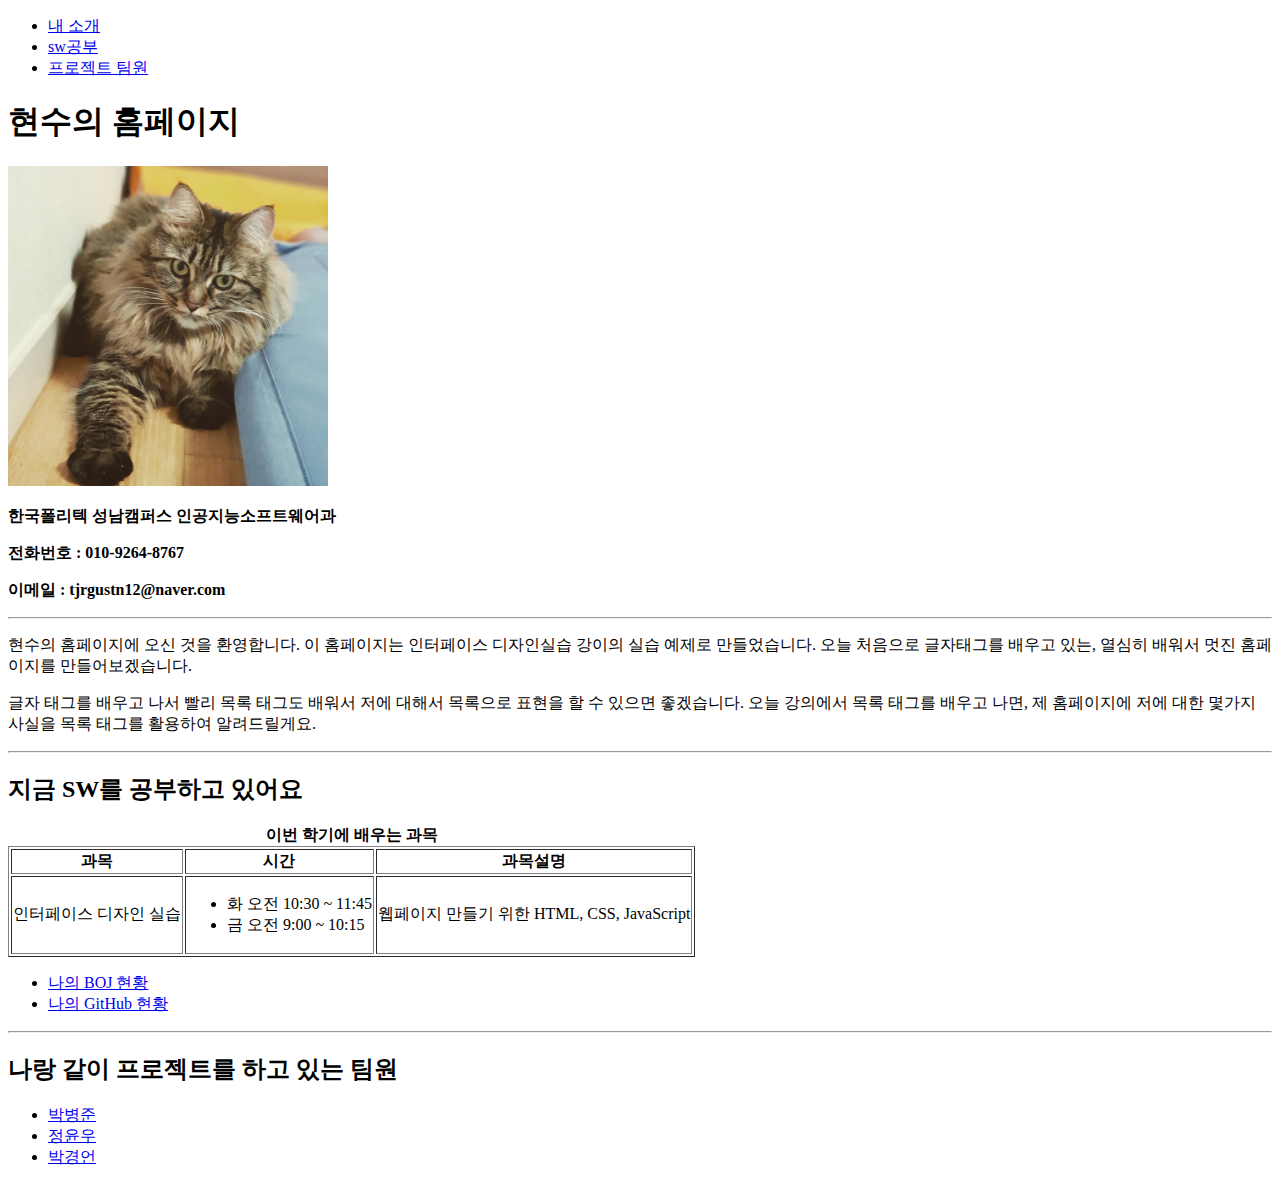
==== index.html @ 0aeead58 "Add files via upload" ====
<!DOCTYPE html>
<html lang="en">

<head>
    <meta charset="UTF-8">
    <meta name="viewport" content="width=device-width, initial-scale=1.0">
    <title>Document</title>
</head>

<body>
    <header>
        <nav>
            <ul>
                <li><a href="#intro">내 소개</a></li>
                <li><a href="#study">sw공부</a></li>
                <li><a href="#project">프로젝트 팀원</a></li>
            </ul>
        </nav>
    </header>
    <div id="intro">

        <h1>현수의 홈페이지</h1>
        <a><img src="image/Curi_01.jpg" width="320"></a>
        <p><b>한국폴리텍 성남캠퍼스 인공지능소프트웨어과</b></p>
        <p><b>전화번호 : 010-9264-8767</b></p>
        <p><b>이메일 : tjrgustn12@naver.com</b></p>
        <hr>
        <p>현수의 홈페이지에 오신 것을 환영합니다.
            이 홈페이지는 인터페이스 디자인실습 강이의 실습 예제로 만들었습니다.
            오늘 처음으로 글자태그를 배우고 있는, 열심히 배워서 멋진 홈페이지를 만들어보겠습니다.</p>
        <p>글자 태그를 배우고 나서 빨리 목록 태그도 배워서 저에 대해서 목록으로 표현을 할 수 있으면 좋겠습니다.
            오늘 강의에서 목록 태그를 배우고 나면, 제 홈페이지에 저에 대한 몇가지 사실을 목록 태그를 활용하여 알려드릴게요.</p>
    </div>
    <hr>
    <div id="study">
        <h2>지금 SW를 공부하고 있어요</h2>
        <table border="1">
            <caption><b>이번 학기에 배우는 과목</b></caption>
            <tr>
                <th>과목</th>
                <th>시간</th>
                <th>과목설명</th>
            </tr>
            <tr>
                <td>인터페이스 디자인 실습</td>
                <td>
                    <ul>
                        <li>화 오전 10:30 ~ 11:45</li>
                        <li>금 오전 9:00 ~ 10:15</li>
                    </ul>
                </td>
                <td>웹페이지 만들기 위한 HTML, CSS, JavaScript</td>
            </tr>
        </table>
        <ul>
            <li><a href="https://www.acmicpc.net/user/tjrgusrn12">나의 BOJ 현황</a></li>
            <li><a href="https://github.com/D24gustn">나의 GitHub 현황</a></li>
        </ul>
    </div>
    <hr>
    <div id="project">
        <h2>나랑 같이 프로젝트를 하고 있는 팀원</h2>
        <ul>
            <li><a href="https://github.com/parkbj050508">박병준</a></li>
            <li><a href="https://github.com/JungYoonWu">정윤우</a></li>
            <li><a href="https://github.com/andwave">박경언</a></li>
        </ul>
    </div>
</body>

</html>
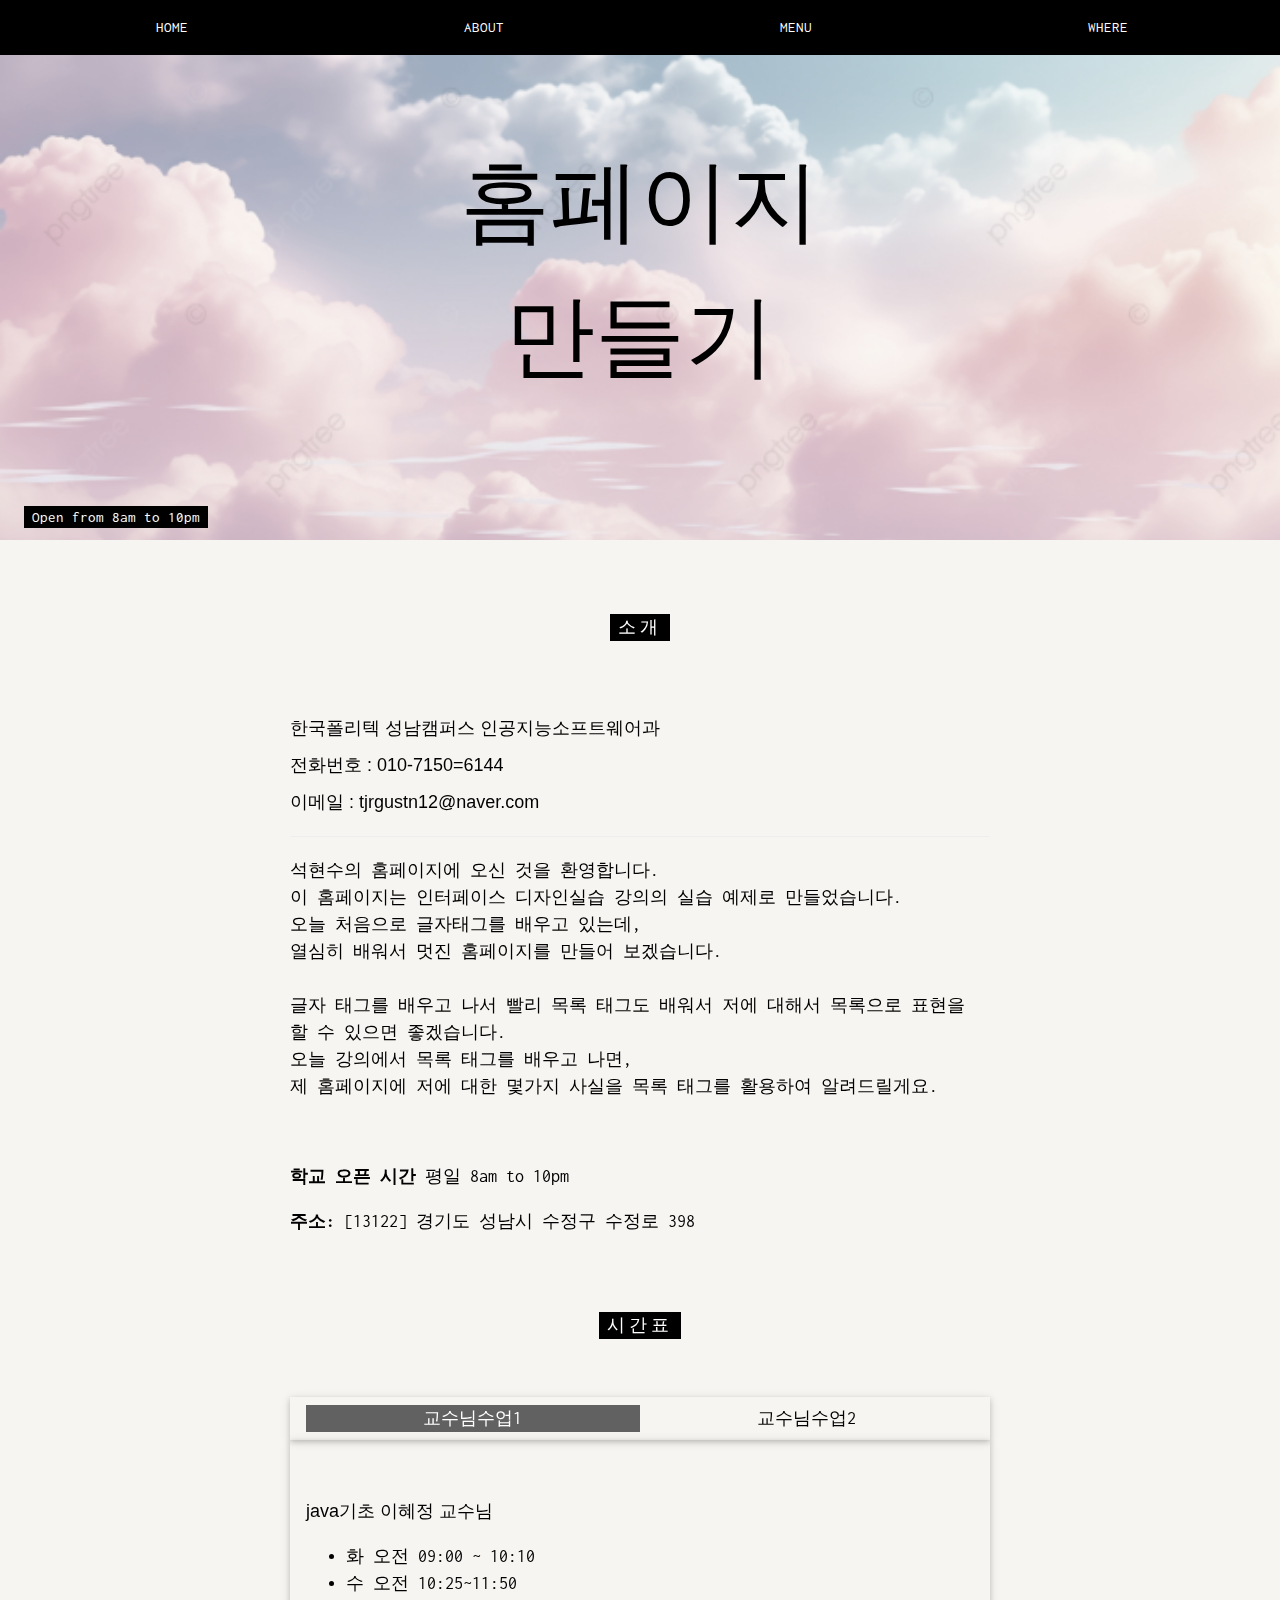
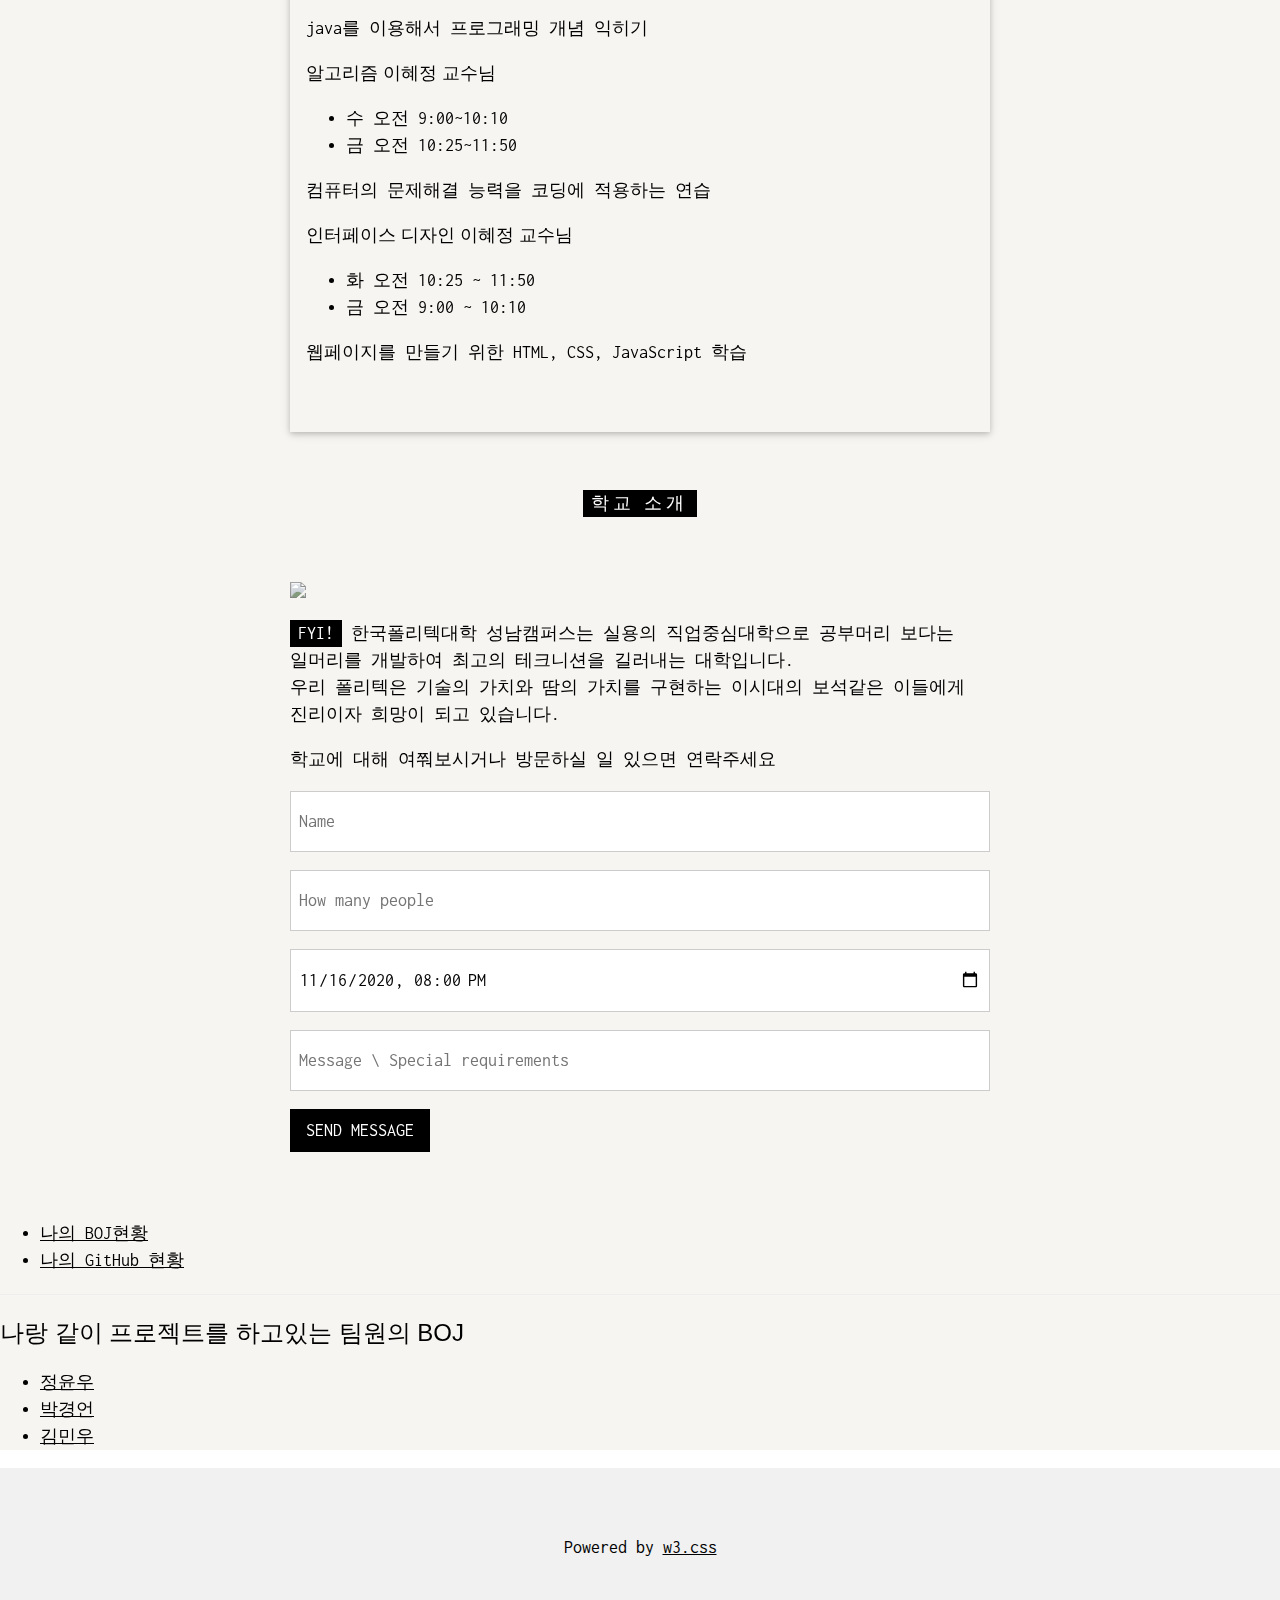
==== commit c9c55a82: "Update index.html" ====
--- a/index.html
+++ b/index.html
@@ -1,71 +1,247 @@
 <!DOCTYPE html>
-<html lang="en">
-
+<html>
 <head>
-    <meta charset="UTF-8">
-    <meta name="viewport" content="width=device-width, initial-scale=1.0">
-    <title>Document</title>
+<title>W3.CSS Template</title>
+<meta charset="UTF-8">
+<meta name="viewport" content="width=device-width, initial-scale=1">
+<link rel="stylesheet" href="https://www.w3schools.com/w3css/4/w3.css">
+<link rel="stylesheet" href="https://fonts.googleapis.com/css?family=Inconsolata">
+<link rel="stylesheet" href="homepage01.css">
+<style>
+body, html {
+  height: 100%;
+  font-family: "Inconsolata", sans-serif;
+}
+
+.bgimg {
+  background-position: center;
+  background-size: cover;
+  background-image: url("image03.png");
+  min-height: 60%;
+}
+
+.menu {
+  display: none;
+}
+</style>
 </head>
-
 <body>
-    <header>
-        <nav>
-            <ul>
-                <li><a href="#intro">내 소개</a></li>
-                <li><a href="#study">sw공부</a></li>
-                <li><a href="#project">프로젝트 팀원</a></li>
-            </ul>
-        </nav>
-    </header>
-    <div id="intro">
-
-        <h1>현수의 홈페이지</h1>
-        <a><img src="image/Curi_01.jpg" width="320"></a>
-        <p><b>한국폴리텍 성남캠퍼스 인공지능소프트웨어과</b></p>
-        <p><b>전화번호 : 010-9264-8767</b></p>
-        <p><b>이메일 : tjrgustn12@naver.com</b></p>
-        <hr>
-        <p>현수의 홈페이지에 오신 것을 환영합니다.
-            이 홈페이지는 인터페이스 디자인실습 강이의 실습 예제로 만들었습니다.
-            오늘 처음으로 글자태그를 배우고 있는, 열심히 배워서 멋진 홈페이지를 만들어보겠습니다.</p>
-        <p>글자 태그를 배우고 나서 빨리 목록 태그도 배워서 저에 대해서 목록으로 표현을 할 수 있으면 좋겠습니다.
-            오늘 강의에서 목록 태그를 배우고 나면, 제 홈페이지에 저에 대한 몇가지 사실을 목록 태그를 활용하여 알려드릴게요.</p>
-    </div>
+
+<!-- Links (sit on top) -->
+<div class="w3-top">
+  <div class="w3-row w3-padding w3-black">
+    <div class="w3-col s3">
+      <a href="#" class="w3-button w3-block w3-black">HOME</a>
+    </div>
+    <div class="w3-col s3">
+      <a href="#about" class="w3-button w3-block w3-black">ABOUT</a>
+    </div>
+    <div class="w3-col s3">
+      <a href="#menu" class="w3-button w3-block w3-black">MENU</a>
+    </div>
+    <div class="w3-col s3">
+      <a href="#where" class="w3-button w3-block w3-black">WHERE</a>
+    </div>
+  </div>
+</div>
+
+<!-- Header with image -->
+<header class="bgimg w3-display-container w3-grayscale-min" id="home">
+  <div class="w3-display-bottomleft w3-center w3-padding-large w3-hide-small">
+    <span class="w3-tag">Open from 8am to 10pm</span>
+  </div>
+  <div class="w3-display-middle w3-center">
+    <span class="w3-text-black" style="font-size:90px">홈페이지<br>만들기</span>
+  </div>
+  <div class="w3-display-bottomright w3-center w3-padding-large">
+  </div>
+</header>
+
+<!-- Add a background color and large text to the whole page -->
+<div class="w3-sand w3-grayscale w3-large">
+
+<!-- About Container -->
+<div class="w3-container" id="about">
+  <div class="w3-content" style="max-width:700px">
+    <h5 class="w3-center w3-padding-64"><span class="w3-tag w3-wide">소개
+    </span></h5>
+    <h5>
+        한국폴리텍 성남캠퍼스 인공지능소프트웨어과
+    </h5>
+    <h5>
+        전화번호 : 010-7150=6144
+    </h5>
+    <h5>
+        이메일 : tjrgustn12@naver.com
+    </h5>
     <hr>
-    <div id="study">
-        <h2>지금 SW를 공부하고 있어요</h2>
-        <table border="1">
-            <caption><b>이번 학기에 배우는 과목</b></caption>
-            <tr>
-                <th>과목</th>
-                <th>시간</th>
-                <th>과목설명</th>
-            </tr>
-            <tr>
-                <td>인터페이스 디자인 실습</td>
-                <td>
-                    <ul>
-                        <li>화 오전 10:30 ~ 11:45</li>
-                        <li>금 오전 9:00 ~ 10:15</li>
-                    </ul>
-                </td>
-                <td>웹페이지 만들기 위한 HTML, CSS, JavaScript</td>
-            </tr>
-        </table>
-        <ul>
-            <li><a href="https://www.acmicpc.net/user/tjrgusrn12">나의 BOJ 현황</a></li>
-            <li><a href="https://github.com/D24gustn">나의 GitHub 현황</a></li>
-        </ul>
-    </div>
+    <p>
+
+        석현수의 홈페이지에 오신 것을 환영합니다. <br>이 홈페이지는 인터페이스 디자인실습 강의의 실습 예제로 만들었습니다.
+        <br>오늘 처음으로 글자태그를 배우고 있는데, <br>열심히 배워서 멋진 홈페이지를 만들어 보겠습니다.<br>
+        <br>
+
+        글자 태그를 배우고 나서 빨리 목록 태그도 배워서 저에 대해서 목록으로 표현을 할 수 있으면 좋겠습니다. <br>
+        오늘 강의에서 목록 태그를 배우고 나면,<br> 제 홈페이지에 저에 대한 몇가지 사실을 목록 태그를 활용하여 알려드릴게요.
+    </p>
+    <img style="width:100%;max-width:1000px" class="w3-margin-top">
+    <p><strong>학교 오픈 시간</strong> 평일 8am to 10pm  </p>
+    <p><strong>주소:</strong> [13122] 경기도 성남시 수정구 수정로 398</p>
+  </div>
+</div>
+
+<!-- Menu Container -->
+<div class="w3-container" id="menu">
+  <div class="w3-content" style="max-width:700px">
+ 
+    <h5 class="w3-center w3-padding-48"><span class="w3-tag w3-wide">시간표</span></h5>
+  
+    <div class="w3-row w3-center w3-card w3-padding">
+      <a href="javascript:void(0)" onclick="openMenu(event, 'Eat');" id="myLink">
+        <div class="w3-col s6 tablink">교수님수업1</div>
+      </a>
+      <a href="javascript:void(0)" onclick="openMenu(event, 'Drinks');">
+        <div class="w3-col s6 tablink">교수님수업2</div>
+      </a>
+    </div>
+
+    <div id="Eat" class="w3-container menu w3-padding-48 w3-card">
+      <h5>java기초 이혜정 교수님</h5>
+      <ul>
+        <li> 화 오전 09:00 ~ 10:10</li>
+        <li> 수 오전 10:25~11:50</li>
+    </ul>
+        java를 이용해서 프로그래밍 개념 익히기
+    </td>
+    <p>
+
+      <h5>알고리즘 이혜정 교수님</h5>
+      <ul>
+        <li>수 오전 9:00~10:10</li>
+        <li>금 오전 10:25~11:50</li>
+    </ul>
+        컴퓨터의 문제해결 능력을 코딩에 적용하는 연습
+    </td>
+
+    <p>
+    
+      <h5>인터페이스 디자인 이혜정 교수님</h5>
+      <ul>
+                            <li>화 오전 10:25 ~ 11:50</li>
+                            <li>금 오전 9:00 ~ 10:10</li>
+                        </ul>
+                        
+                        웹페이지를 만들기 위한 HTML, CSS, JavaScript 학습
+                    </td>
+                    <p>
+    
+    </div>
+
+    <div id="Drinks" class="w3-container menu w3-padding-48 w3-card">
+      <h5>기초통계 이효재 교수님</h5>
+      <ul>
+        <li>월 오전 9:00~11:50</li>
+    </ul>
+    <td>R 프로그래밍을 통한 기본 통계 학습</td>
+    <p>
+      <h5>발명과창업 이효재 교수님</h5>
+      <ul>
+        <li>수 오후 12:50~2:40</li>
+    </ul>
+    <td>ICT맨토링과 프로젝트 통한 수업</td>
+    <p>
+
+      <h5>데이터베이스 팽성권 교수님</h5>
+      <ul>
+        <li>화 오후12:50~3:40</li>
+    </ul>
+    <td>oracle 프로그램을 통해 데이터베이스 학습</td>
+    <p>
+    
+      <h5>컴퓨터구조(+운영체제) 김형오 교수님</h5>
+      <ul>
+        <li>목 오전9:00~11:50</li>
+    </ul>
+    <td>컴퓨터 구조의 학습과 운영체제 학습</td>
+    <p>
+      <h5>산업안전관리(정보보안) 이현순 교수님</h5>
+      <ul>
+        <li>목 오후12:50~2:40</li>
+    </ul>
+    <td>정보보안에 관련한 전반적인 내용 학습</td>
+    <p>
+
+    <h5>교양 영어</h5>
+    <ul>
+         <li>수 오후2:50~4:40</li>
+         </ul>
+         <td>영어표현법</td>
+
+</div> 
+  </div>
+</div>
+
+<!-- Contact/Area Container -->
+<div class="w3-container" id="where" style="padding-bottom:32px;">
+  <div class="w3-content" style="max-width:700px">
+    <h5 class="w3-center w3-padding-48"><span class="w3-tag w3-wide">학교 소개 </span></h5>
+    <img src="image.png" class="w3-image" style="width:100%">
+    <p><span class="w3-tag">FYI!</span> 한국폴리텍대학 성남캠퍼스는 실용의 직업중심대학으로 공부머리 보다는 <br>일머리를 개발하여 최고의 테크니션을 길러내는 대학입니다. <br>
+         우리 폴리텍은 기술의 가치와 땀의 가치를 구현하는 이시대의 보석같은 이들에게 진리이자 희망이 되고 있습니다.</p>
+    <p>학교에 대해 여쭤보시거나 방문하실 일 있으면 연락주세요</p>
+    <form action="/action_page.php" target="_blank">
+      <p><input class="w3-input w3-padding-16 w3-border" type="text" placeholder="Name" required name="Name"></p>
+      <p><input class="w3-input w3-padding-16 w3-border" type="number" placeholder="How many people" required name="People"></p>
+      <p><input class="w3-input w3-padding-16 w3-border" type="datetime-local" placeholder="Date and time" required name="date" value="2020-11-16T20:00"></p>
+      <p><input class="w3-input w3-padding-16 w3-border" type="text" placeholder="Message \ Special requirements" required name="Message"></p>
+      <p><button class="w3-button w3-black" type="submit">SEND MESSAGE</button></p>
+    </form>
+  </div>
+</div>
+
+<div id="project">
+    <ul>
+        <li><a href="https://www.acmicpc.net/group/workbook/19274" target="_blank" title="나의 BOJ현황">
+            나의 BOJ현황</a></li>
+        <li><a href="https://github.com/D24gustn/D24gustn.github.io" target="_blank" title="나의 GitHub현황">나의 GitHub 현황</a></li>
+    </ul>
+
     <hr>
-    <div id="project">
-        <h2>나랑 같이 프로젝트를 하고 있는 팀원</h2>
-        <ul>
-            <li><a href="https://github.com/parkbj050508">박병준</a></li>
-            <li><a href="https://github.com/JungYoonWu">정윤우</a></li>
-            <li><a href="https://github.com/andwave">박경언</a></li>
-        </ul>
-    </div>
+
+    <h3>나랑 같이 프로젝트를 하고있는 팀원의 BOJ</h3>
+    <ul>
+        <li><a href="https://www.acmicpc.net/user/ch830ok" target="_blank" title="팀원의 BOJ현황">정윤우</a></li>
+        <li><a href="https://www.acmicpc.net/user/andwave" target="_blank" title="팀원의 BOJ현황">박경언</a></li>
+        <li><a href="https://www.acmicpc.net/user/alsdn9145" target="_blank" title="팀원의 BOJ현황">김민우</a></li>
+    </ul>
+</div>
+
+<!-- End page content -->
+</div>
+
+<!-- Footer -->
+<footer class="w3-center w3-light-grey w3-padding-48 w3-large">
+  <p>Powered by <a href="https://www.w3schools.com/w3css/default.asp" title="W3.CSS" target="_blank" class="w3-hover-text-green">w3.css</a></p>
+</footer>
+
+
+<script>
+// Tabbed Menu
+function openMenu(evt, menuName) {
+  var i, x, tablinks;
+  x = document.getElementsByClassName("menu");
+  for (i = 0; i < x.length; i++) {
+    x[i].style.display = "none";
+  }
+  tablinks = document.getElementsByClassName("tablink");
+  for (i = 0; i < x.length; i++) {
+    tablinks[i].className = tablinks[i].className.replace(" w3-dark-grey", "");
+  }
+  document.getElementById(menuName).style.display = "block";
+  evt.currentTarget.firstElementChild.className += " w3-dark-grey";
+}
+document.getElementById("myLink").click();
+</script>
+
 </body>
-
-</html>+</html>
--- a/homepage01.css
+++ b/homepage01.css
@@ -0,0 +1,155 @@
+@media screen and (min-width:960px){
+    .container{
+        display: grid;
+        background-color: lightblue;
+        grid-template-columns:auto auto auto;
+        grid-template-rows: 10% 10% auto;
+        
+        grid-template-areas: 
+        "header header header"
+        "nav nav nav"
+        "intro study project";
+    }
+    header{
+        text-align: center;
+        grid-area: header;
+    }
+    nav{
+        text-align: center;
+        grid-area: nav;
+
+    }
+    .anchor{
+        display: inline-block;
+    }
+    
+    #intro{
+        grid-area: intro;
+        grid-column-start: 1;
+        grid-column-end: 2;
+    }
+    
+    #study{
+        grid-area:study;
+        grid-column-start: 2;
+        grid-column-end: 3;
+    }
+    
+    #project{
+        grid-area: project;
+        grid-column-start: 3;
+        grid-column-end: 4;
+    }
+    section{
+        display: grid;
+    }
+}
+
+/*tablet screen*/
+@media screen and (min-width:641px) and (max-width:959px){
+    .container{
+        display: grid;
+        background-color: ghostwhite;
+        grid-template-columns:auto auto;
+        grid-template-rows: 10% 10% 30% auto;
+        text-align: center;
+        grid-template-areas: 
+        "header header "
+        "nav nav "
+        "intro intro "
+        "study project";
+    }
+    header{
+        text-align: center;
+        
+        grid-area: header;
+    }
+    nav{
+        text-align: center;
+        
+        grid-area: nav;
+
+    }
+    .anchor{
+        display: inline-block;
+    }
+    
+    #intro{
+        grid-area: intro;
+        grid-column-start: 1;
+        grid-column-end: 3;
+        grid-row-start: 3;
+        grid-row-end: 4;
+    }
+    
+    #study{
+        grid-area:study;
+        grid-column-start: 1;
+        grid-column-end: 2;
+        grid-row-start: 4;
+        grid-row-end: 5;
+    }
+    
+    #project{
+        grid-area: project;
+        grid-column-start: 2;
+        grid-column-end: 3;
+        grid-row-start: 4;
+        grid-row-end: 5;
+    }
+    section{
+        display: grid;
+    }
+}
+
+/*phone screen*/
+@media screen and (max-width:640px){
+    .container{
+        display: grid;
+        background-color: rgb(238, 180, 56);
+        grid-template-columns:auto;
+        grid-template-rows: 10% 10% 30% 40% 10%;
+        text-align: center;
+        grid-template-areas: 
+        "header"
+        "nav"
+        "intro"
+        "study"
+        "project";
+    }
+    header{
+        text-align: center;
+        
+        grid-area: header;
+    }
+    nav{
+        text-align: center;
+        
+        grid-area: nav;
+
+    }
+    .anchor{
+        display: inline-block;
+    }
+    
+    #intro{
+        grid-area: intro;
+        grid-row-start: 3;
+        grid-row-end: 4;
+    }
+    
+    #study{
+        grid-area:study;
+        grid-row-start: 4;
+        grid-row-end: 5;
+    }
+    
+    #project{
+        grid-area: project;
+        grid-row-start: 5;
+        grid-row-end: 6;
+    }
+    section{
+        display: grid;
+    }
+}
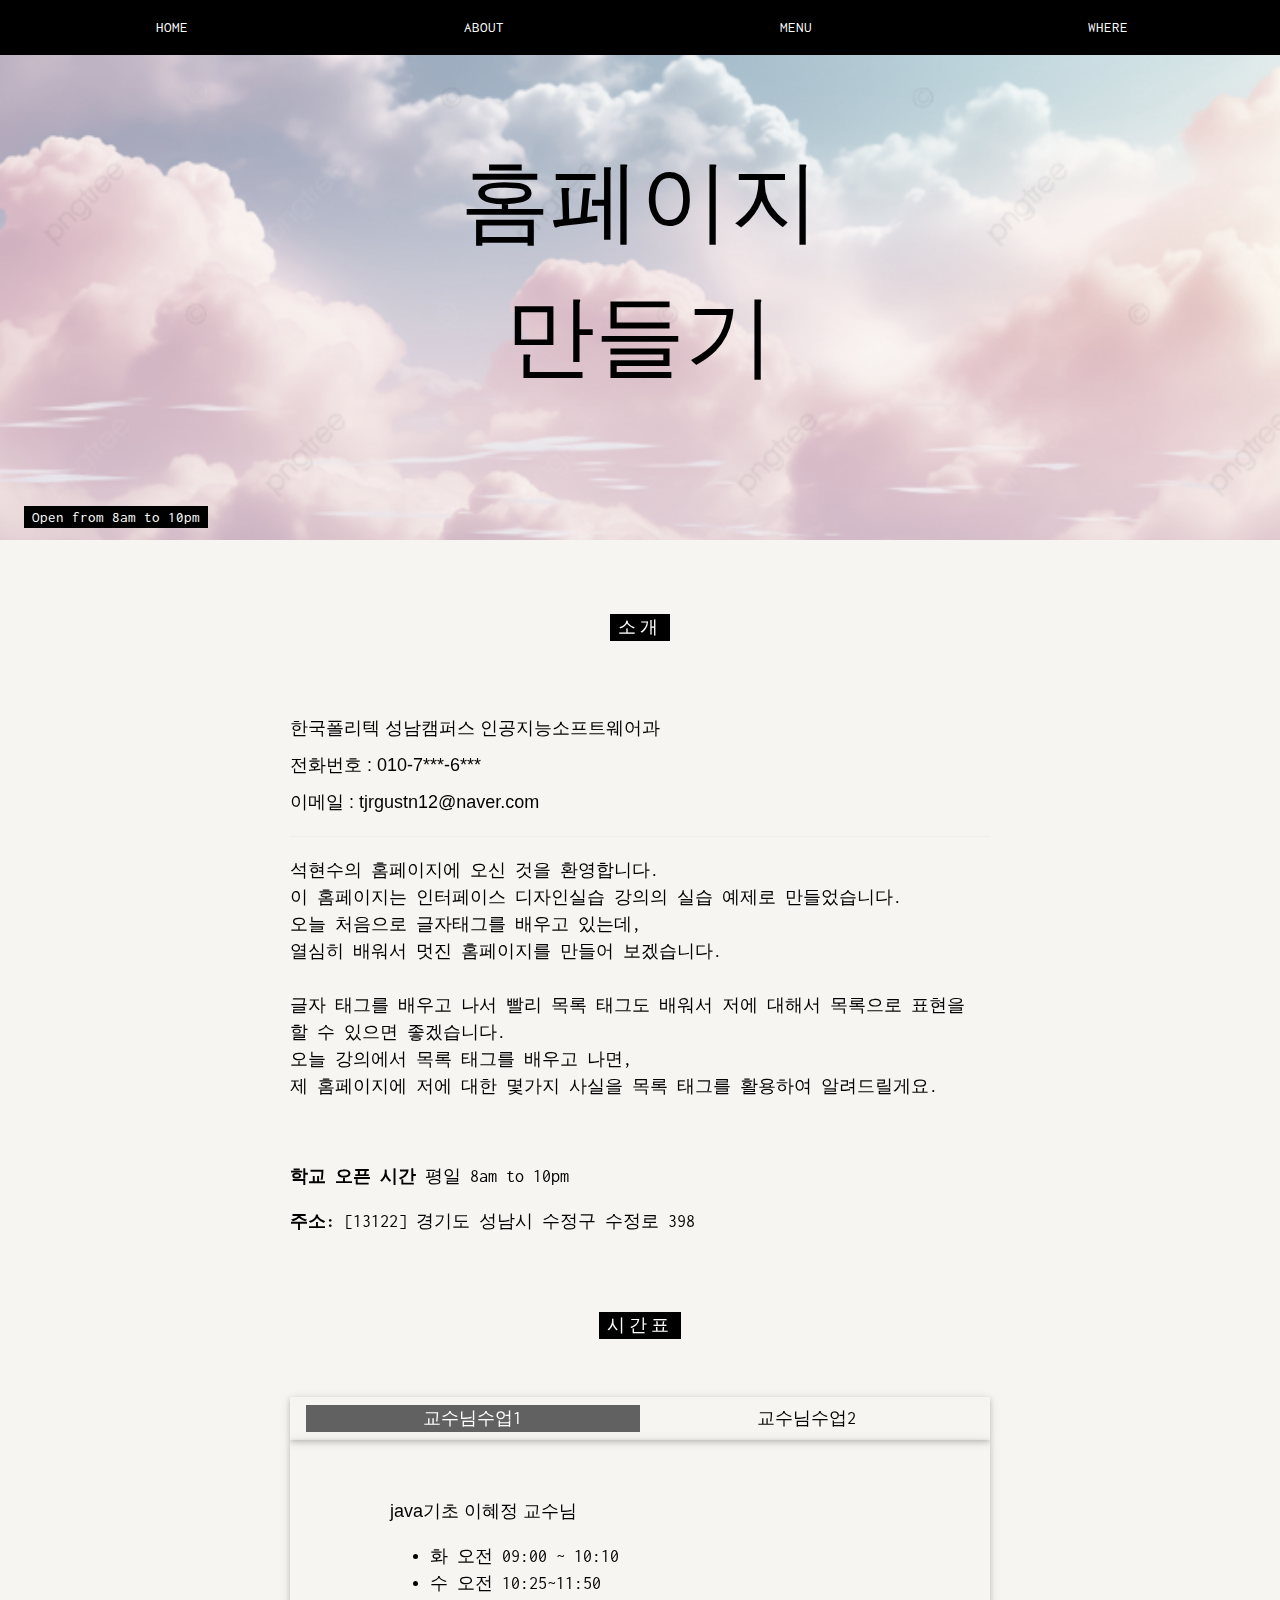
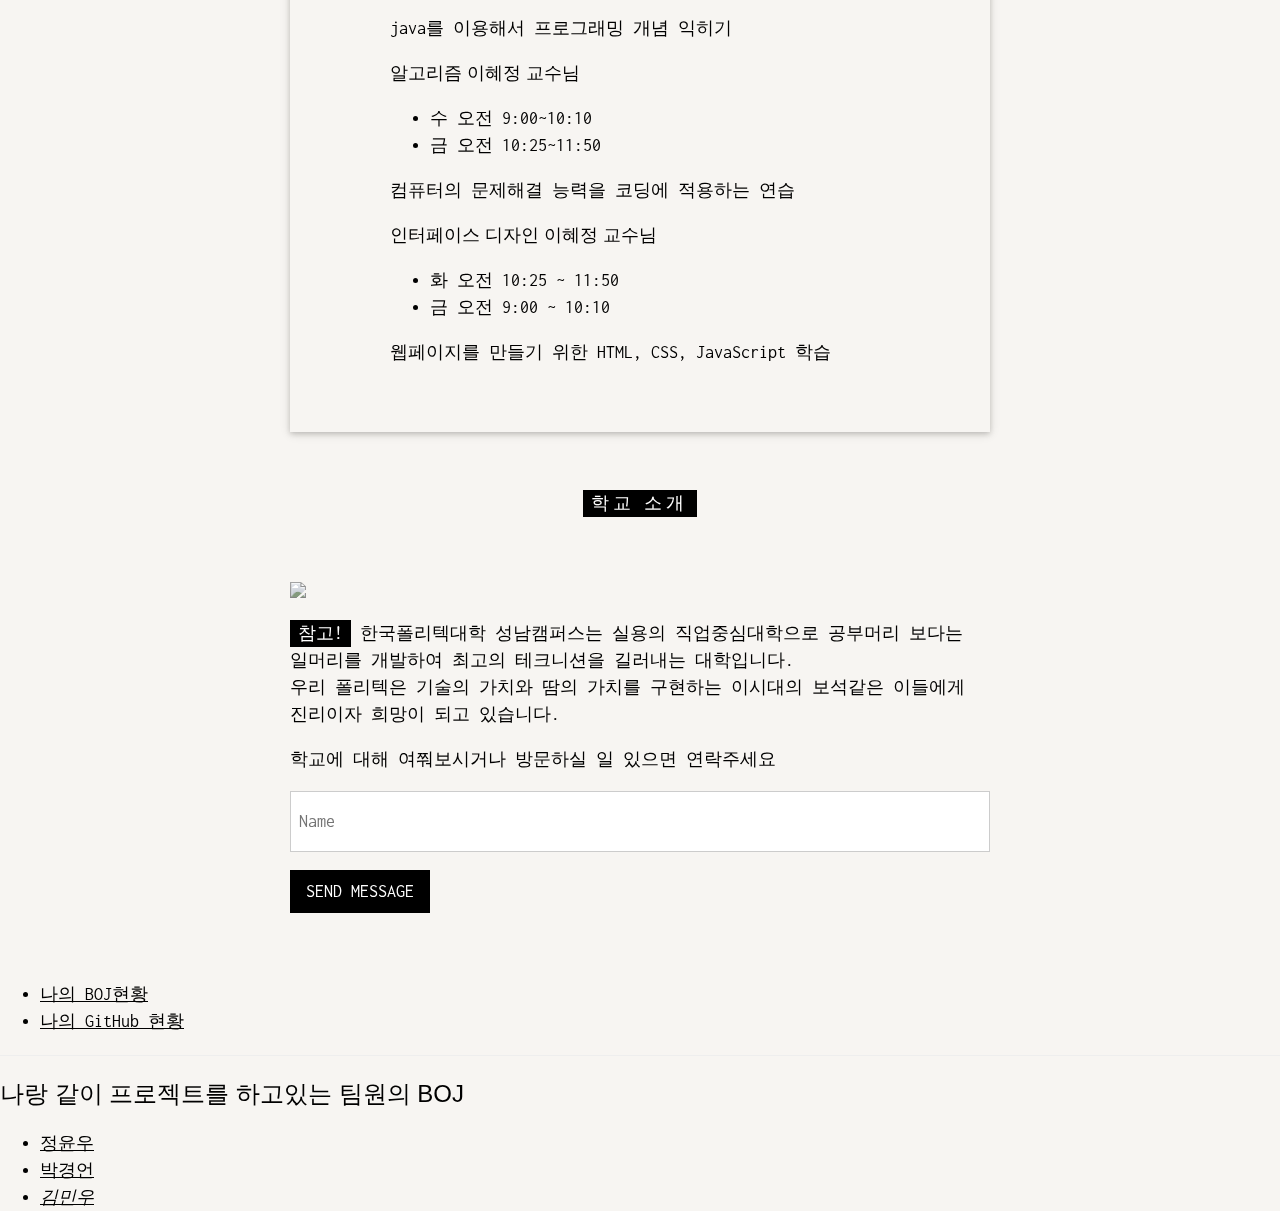
==== commit 8f3ab87c: "Add files via upload" ====
--- a/index.html
+++ b/index.html
@@ -6,12 +6,13 @@
 <meta name="viewport" content="width=device-width, initial-scale=1">
 <link rel="stylesheet" href="https://www.w3schools.com/w3css/4/w3.css">
 <link rel="stylesheet" href="https://fonts.googleapis.com/css?family=Inconsolata">
-<link rel="stylesheet" href="homepage01.css">
+<link rel="stylesheet" href="homepage02.css">
 <style>
 body, html {
   height: 100%;
   font-family: "Inconsolata", sans-serif;
 }
+  
 
 .bgimg {
   background-position: center;
@@ -69,7 +70,7 @@
         한국폴리텍 성남캠퍼스 인공지능소프트웨어과
     </h5>
     <h5>
-        전화번호 : 010-7150=6144
+        전화번호 : 010-7***-6***
     </h5>
     <h5>
         이메일 : tjrgustn12@naver.com
@@ -185,20 +186,16 @@
 <div class="w3-container" id="where" style="padding-bottom:32px;">
   <div class="w3-content" style="max-width:700px">
     <h5 class="w3-center w3-padding-48"><span class="w3-tag w3-wide">학교 소개 </span></h5>
-    <img src="image.png" class="w3-image" style="width:100%">
-    <p><span class="w3-tag">FYI!</span> 한국폴리텍대학 성남캠퍼스는 실용의 직업중심대학으로 공부머리 보다는 <br>일머리를 개발하여 최고의 테크니션을 길러내는 대학입니다. <br>
+    <img src="image01.png" class="w3-image" style="width:100%">
+    <p><span class="w3-tag">참고!</span> 한국폴리텍대학 성남캠퍼스는 실용의 직업중심대학으로 공부머리 보다는 <br>일머리를 개발하여 최고의 테크니션을 길러내는 대학입니다. <br>
          우리 폴리텍은 기술의 가치와 땀의 가치를 구현하는 이시대의 보석같은 이들에게 진리이자 희망이 되고 있습니다.</p>
     <p>학교에 대해 여쭤보시거나 방문하실 일 있으면 연락주세요</p>
-    <form action="/action_page.php" target="_blank">
       <p><input class="w3-input w3-padding-16 w3-border" type="text" placeholder="Name" required name="Name"></p>
-      <p><input class="w3-input w3-padding-16 w3-border" type="number" placeholder="How many people" required name="People"></p>
-      <p><input class="w3-input w3-padding-16 w3-border" type="datetime-local" placeholder="Date and time" required name="date" value="2020-11-16T20:00"></p>
-      <p><input class="w3-input w3-padding-16 w3-border" type="text" placeholder="Message \ Special requirements" required name="Message"></p>
       <p><button class="w3-button w3-black" type="submit">SEND MESSAGE</button></p>
     </form>
   </div>
 </div>
-
+<!--다음시간에 배우는 돔을 사용해 이름을 입력하면 그 사이트로 바로가는 것이 될 수 있다--->
 <div id="project">
     <ul>
         <li><a href="https://www.acmicpc.net/group/workbook/19274" target="_blank" title="나의 BOJ현황">
@@ -209,20 +206,31 @@
     <hr>
 
     <h3>나랑 같이 프로젝트를 하고있는 팀원의 BOJ</h3>
-    <ul>
-        <li><a href="https://www.acmicpc.net/user/ch830ok" target="_blank" title="팀원의 BOJ현황">정윤우</a></li>
-        <li><a href="https://www.acmicpc.net/user/andwave" target="_blank" title="팀원의 BOJ현황">박경언</a></li>
-        <li><a href="https://www.acmicpc.net/user/alsdn9145" target="_blank" title="팀원의 BOJ현황">김민우</a></li>
-    </ul>
-</div>
-
-<!-- End page content -->
+</div>
+
+<div class="text-center">
+  <footer class="footer">
+      <div class="container px-4 px-lg-5">
+          <ul class="list-inline mb-5">
+              <li class="list-inline-item">
+                  <a class="social-link rounded-circle text-white mr-3" href="https://www.acmicpc.net/user/ch830ok">정윤우<i
+                          class="icon-social-facebook"></i></a>
+              </li>
+              <li class="list-inline-item">
+                  <a class="social-link rounded-circle text-white mr-3" href="https://www.acmicpc.net/user/andwave">박경언<i
+                          class="icon-social-twitter"></i></a>
+              </li>
+              <li class="list-inline-item">
+                  <a class="social-link rounded-circle text-white" href="https://www.acmicpc.net/user/alsdn9145"><i
+                          class="icon-social-github">김민우</i></a>
+              </li>
+          </ul>
+      </div>
+  </footer>
 </div>
 
 <!-- Footer -->
-<footer class="w3-center w3-light-grey w3-padding-48 w3-large">
-  <p>Powered by <a href="https://www.w3schools.com/w3css/default.asp" title="W3.CSS" target="_blank" class="w3-hover-text-green">w3.css</a></p>
-</footer>
+
 
 
 <script>
--- a/homepage02.css
+++ b/homepage02.css
@@ -0,0 +1,94 @@
+
+body, html {
+    height: 100%;
+    font-family: "Inconsolata", sans-serif;
+  }
+  
+  .bgimg {
+    background-position: center;
+    background-size: cover;
+    background-image: url("image03.png");
+    min-height: 60%;
+  }
+  
+  .menu {
+    display: none;
+  }
+  
+  /* For mobile phones: */
+  @media only screen and (max-width: 600px) {
+    .w3-col.s3 {
+      width: 100%;
+      display: block;
+      margin-bottom: 10px;
+    }
+  
+    .w3-display-middle {
+      font-size: 40px;
+    }
+  
+    .w3-container {
+      padding-left: 15px;
+      padding-right: 15px;
+    }
+  }
+  
+  /* For tablets: */
+  @media only screen and (min-width: 601px) and (max-width: 768px) {
+    .w3-col.s3 {
+      width: 50%;
+      display: block;
+      margin-bottom: 10px;
+    }
+  
+    .w3-display-middle {
+      font-size: 60px;
+    }
+  
+    .w3-container {
+      padding-left: 30px;
+      padding-right: 30px;
+    }
+  }
+  
+  /* For laptops/desktops: */
+  @media only screen and (min-width: 769px) {
+    .w3-col.s3 {
+      width: 25%;
+    }
+  
+    .w3-display-middle {
+      font-size: 90px;
+    }
+  
+    .w3-container {
+      padding-left: 50px;
+      padding-right: 50px;
+    }
+  }
+  
+  /* Adjustments for large screens */
+  @media only screen and (min-width: 1200px) {
+    .w3-container {
+      padding-left: 100px;
+      padding-right: 100px;
+    }
+  }
+  
+  /* Menu adjustments */
+  @media only screen and (max-width: 768px) {
+    .w3-row.w3-center.w3-card.w3-padding {
+      flex-direction: column;
+    }
+  
+    .w3-col.s6.tablink {
+      width: 100%;
+      margin-bottom: 10px;
+    }
+  }
+  
+  /* Ensure images are responsive */
+  img {
+    max-width: 100%;
+    height: auto;
+  }